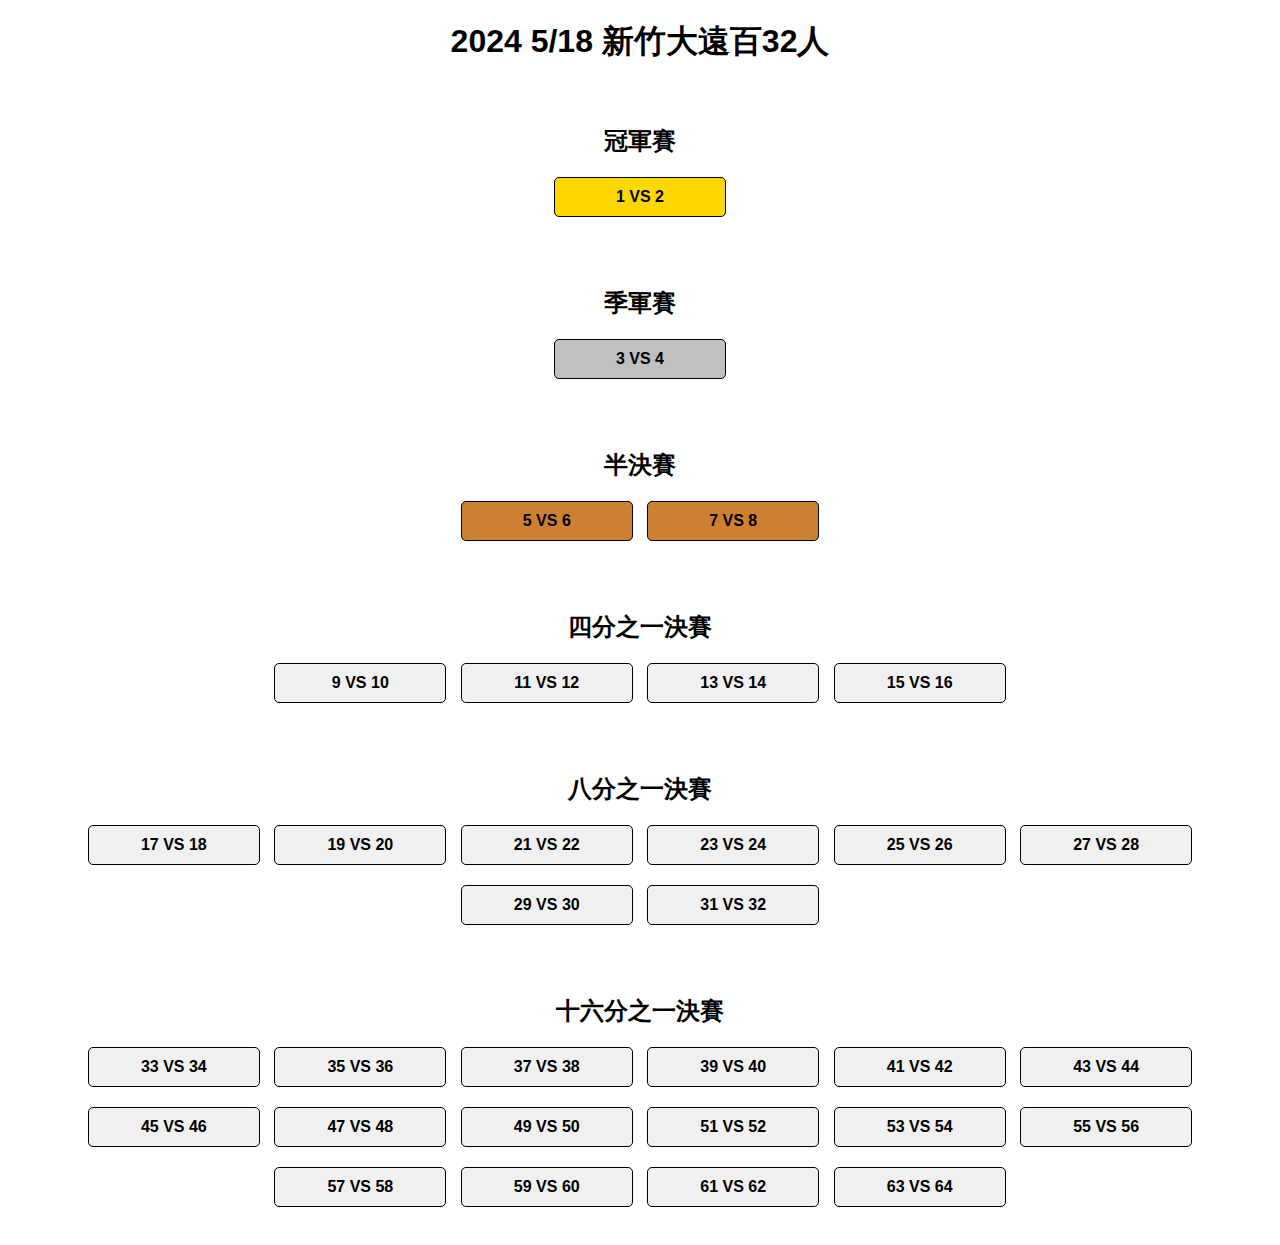
==== 20240518/index.html @ 15880b82 "Add files via upload" ====
<!DOCTYPE html>
<html lang="en">
<head>
    <meta charset="UTF-8">
    <meta name="viewport" content="width=device-width, initial-scale=1.0">
    <title>64人對戰表</title>
    <link rel="stylesheet" href="style.css">
</head>
<body>
    <h1>2024 5/18 新竹大遠百32人</h1>
    <div class="bracket">
        <!-- 冠軍賽 -->
        <div class="round final">
            <h2>冠軍賽</h2>
            <div class="match"><a href="final_match_video_link">1 VS 2</a></div>
        </div>
        <!-- 季軍賽 -->
        <div class="round third-place">
            <h2>季軍賽</h2>
            <div class="match"><a href="third_place_match_video_link">3 VS 4</a></div>
        </div>
        <!-- 半決賽 -->
        <div class="round semi-final">
            <h2>半決賽</h2>
            <div class="gameBox">
                <div class="match"><a href="semi_final1_video_link">5 VS 6</a></div>
                <div class="match"><a href="semi_final2_video_link">7 VS 8</a></div>
            </div>
            
        </div>
        <!-- 四分之一決賽 -->
        <div class="round quarter-final">
            <h2>四分之一決賽</h2>
            <div class="gameBox">
                <div class="match"><a href="quarter_final1_video_link">9 VS 10</a></div>
                <div class="match"><a href="quarter_final2_video_link">11 VS 12</a></div>
                <div class="match"><a href="quarter_final3_video_link">13 VS 14</a></div>
                <div class="match"><a href="quarter_final4_video_link">15 VS 16</a></div>
            </div>
            
        </div>
        <!-- 八分之一決賽 -->
        <div class="round round-of-16">
            <h2>八分之一決賽</h2>
            <div class="gameBox">
                <div class="match"><a href="round_of_16_1_video_link">17 VS 18</a></div>
                <div class="match"><a href="round_of_16_2_video_link">19 VS 20</a></div>
                <div class="match"><a href="round_of_16_3_video_link">21 VS 22</a></div>
                <div class="match"><a href="round_of_16_4_video_link">23 VS 24</a></div>
                <div class="match"><a href="round_of_16_5_video_link">25 VS 26</a></div>
                <div class="match"><a href="round_of_16_6_video_link">27 VS 28</a></div>
                <div class="match"><a href="round_of_16_7_video_link">29 VS 30</a></div>
                <div class="match"><a href="round_of_16_8_video_link">31 VS 32</a></div>
            </div>
            
        </div>
        <!-- 十六分之一決賽 -->
        <div class="round round-of-32">
            <h2>十六分之一決賽</h2>
            <div class="gameBox">
                <div class="match"><a href="round_of_32_1_video_link">33 VS 34</a></div>
                <div class="match"><a href="round_of_32_2_video_link">35 VS 36</a></div>
                <div class="match"><a href="round_of_32_3_video_link">37 VS 38</a></div>
                <div class="match"><a href="round_of_32_4_video_link">39 VS 40</a></div>
                <div class="match"><a href="round_of_32_5_video_link">41 VS 42</a></div>
                <div class="match"><a href="round_of_32_6_video_link">43 VS 44</a></div>
                <div class="match"><a href="round_of_32_7_video_link">45 VS 46</a></div>
                <div class="match"><a href="round_of_32_8_video_link">47 VS 48</a></div>
                <div class="match"><a href="round_of_32_9_video_link">49 VS 50</a></div>
                <div class="match"><a href="round_of_32_10_video_link">51 VS 52</a></div>
                <div class="match"><a href="round_of_32_11_video_link">53 VS 54</a></div>
                <div class="match"><a href="round_of_32_12_video_link">55 VS 56</a></div>
                <div class="match"><a href="round_of_32_13_video_link">57 VS 58</a></div>
                <div class="match"><a href="round_of_32_14_video_link">59 VS 60</a></div>
                <div class="match"><a href="round_of_32_15_video_link">61 VS 62</a></div>
                <div class="match"><a href="round_of_32_16_video_link">63 VS 64</a></div>
            </div>
            
        </div>
    </div>
</body>
</html>
---- 20240518/style.css ----
body {
    font-family: Arial, sans-serif;
    text-align: center;
}

h1 {
    margin-top: 20px;
}

.bracket {
    display: flex;
    flex-direction: column;
    align-items: center;
}

.round {
    margin: 20px 0;
    width: 100%;
}

.round h2 {
    margin-bottom: 10px;
}

.match {
    margin: 10px 5px;
    padding: 10px;
    border: 1px solid #000;
    border-radius: 5px;
    background-color: #f0f0f0;
    display: inline-block;
    width: 150px;
    text-align: center;
}

.match a {
    text-decoration: none;
    color: #000;
    font-weight: bold;
}

.final .match {
    background-color: #ffd700;
}

.third-place .match {
    background-color: #c0c0c0;
}

.semi-final .match {
    background-color: #cd7f32;
}
.gameBox{
    display: inline-block;
}
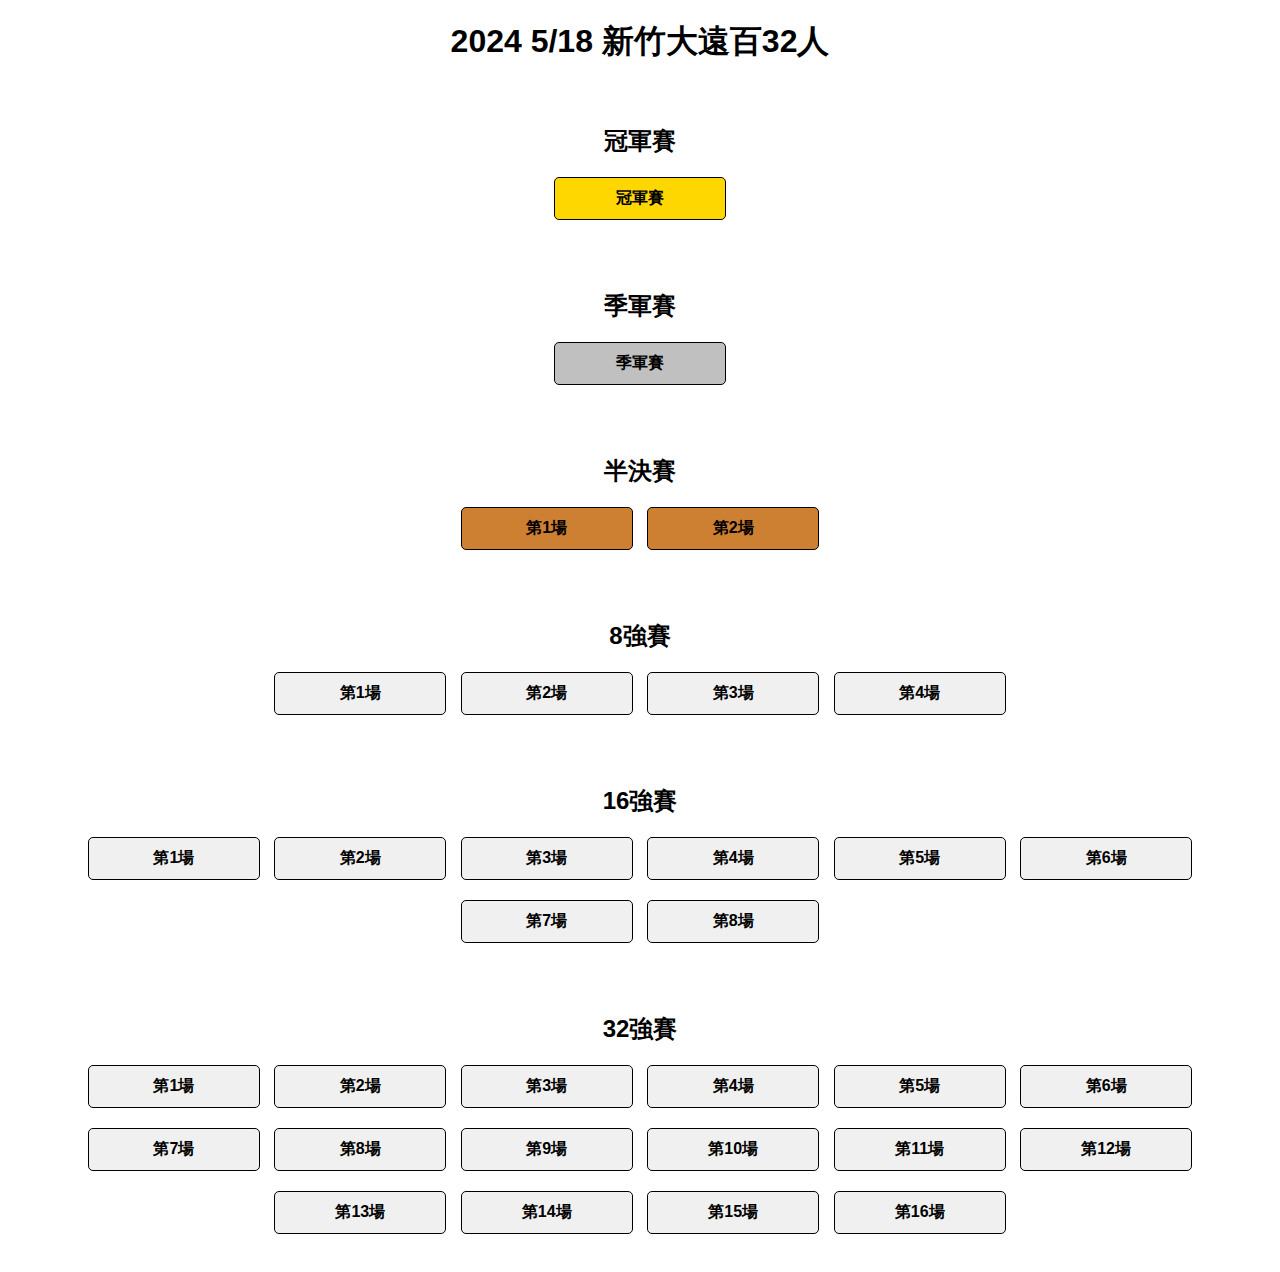
==== commit 1633cd32: "Update index.html" ====
--- a/20240518/index.html
+++ b/20240518/index.html
@@ -12,71 +12,72 @@
         <!-- 冠軍賽 -->
         <div class="round final">
             <h2>冠軍賽</h2>
-            <div class="match"><a href="final_match_video_link">1 VS 2</a></div>
+            <div class="match"><a href="final_match_video_link">冠軍賽</a></div>
         </div>
         <!-- 季軍賽 -->
         <div class="round third-place">
             <h2>季軍賽</h2>
-            <div class="match"><a href="third_place_match_video_link">3 VS 4</a></div>
+            <div class="match"><a href="third_place_match_video_link">季軍賽</a></div>
         </div>
         <!-- 半決賽 -->
         <div class="round semi-final">
             <h2>半決賽</h2>
             <div class="gameBox">
-                <div class="match"><a href="semi_final1_video_link">5 VS 6</a></div>
-                <div class="match"><a href="semi_final2_video_link">7 VS 8</a></div>
+                <div class="match"><a href="">第1場</a></div>
+                <div class="match"><a href="">第2場</a></div>
             </div>
             
         </div>
         <!-- 四分之一決賽 -->
         <div class="round quarter-final">
-            <h2>四分之一決賽</h2>
+            <h2>8強賽</h2>
             <div class="gameBox">
-                <div class="match"><a href="quarter_final1_video_link">9 VS 10</a></div>
-                <div class="match"><a href="quarter_final2_video_link">11 VS 12</a></div>
-                <div class="match"><a href="quarter_final3_video_link">13 VS 14</a></div>
-                <div class="match"><a href="quarter_final4_video_link">15 VS 16</a></div>
+                <div class="match"><a href="">第1場</a></div>
+                <div class="match"><a href="">第2場</a></div>
+                <div class="match"><a href="">第3場</a></div>
+                <div class="match"><a href="">第4場</a></div>
             </div>
             
         </div>
         <!-- 八分之一決賽 -->
         <div class="round round-of-16">
-            <h2>八分之一決賽</h2>
+            <h2>16強賽</h2>
             <div class="gameBox">
-                <div class="match"><a href="round_of_16_1_video_link">17 VS 18</a></div>
-                <div class="match"><a href="round_of_16_2_video_link">19 VS 20</a></div>
-                <div class="match"><a href="round_of_16_3_video_link">21 VS 22</a></div>
-                <div class="match"><a href="round_of_16_4_video_link">23 VS 24</a></div>
-                <div class="match"><a href="round_of_16_5_video_link">25 VS 26</a></div>
-                <div class="match"><a href="round_of_16_6_video_link">27 VS 28</a></div>
-                <div class="match"><a href="round_of_16_7_video_link">29 VS 30</a></div>
-                <div class="match"><a href="round_of_16_8_video_link">31 VS 32</a></div>
+                <div class="match"><a href="">第1場</a></div>
+                <div class="match"><a href="">第2場</a></div>
+                <div class="match"><a href="">第3場</a></div>
+                <div class="match"><a href="">第4場</a></div>
+                <div class="match"><a href="">第5場</a></div>
+                <div class="match"><a href="">第6場</a></div>
+                <div class="match"><a href="">第7場</a></div>
+                <div class="match"><a href="">第8場</a></div>
             </div>
             
         </div>
         <!-- 十六分之一決賽 -->
         <div class="round round-of-32">
-            <h2>十六分之一決賽</h2>
+            <h2>32強賽</h2>
             <div class="gameBox">
-                <div class="match"><a href="round_of_32_1_video_link">33 VS 34</a></div>
-                <div class="match"><a href="round_of_32_2_video_link">35 VS 36</a></div>
-                <div class="match"><a href="round_of_32_3_video_link">37 VS 38</a></div>
-                <div class="match"><a href="round_of_32_4_video_link">39 VS 40</a></div>
-                <div class="match"><a href="round_of_32_5_video_link">41 VS 42</a></div>
-                <div class="match"><a href="round_of_32_6_video_link">43 VS 44</a></div>
-                <div class="match"><a href="round_of_32_7_video_link">45 VS 46</a></div>
-                <div class="match"><a href="round_of_32_8_video_link">47 VS 48</a></div>
-                <div class="match"><a href="round_of_32_9_video_link">49 VS 50</a></div>
-                <div class="match"><a href="round_of_32_10_video_link">51 VS 52</a></div>
-                <div class="match"><a href="round_of_32_11_video_link">53 VS 54</a></div>
-                <div class="match"><a href="round_of_32_12_video_link">55 VS 56</a></div>
-                <div class="match"><a href="round_of_32_13_video_link">57 VS 58</a></div>
-                <div class="match"><a href="round_of_32_14_video_link">59 VS 60</a></div>
-                <div class="match"><a href="round_of_32_15_video_link">61 VS 62</a></div>
-                <div class="match"><a href="round_of_32_16_video_link">63 VS 64</a></div>
+                <div class="match"><a href="">第1場</a></div>
+                <div class="match"><a href="">第2場</a></div>
+                <div class="match"><a href="">第3場</a></div>
+                <div class="match"><a href="">第4場</a></div>
+                <div class="match"><a href="">第5場</a></div>
+                <div class="match"><a href="">第6場</a></div>
+                <div class="match"><a href="">第7場</a></div>
+                <div class="match"><a href="">第8場</a></div>
+                <div class="match"><a href="">第9場</a></div>
+                <div class="match"><a href="">第10場</a></div>
+                <div class="match"><a href="">第11場</a></div>
+                <div class="match"><a href="">第12場</a></div>
+                <div class="match"><a href="">第13場</a></div>
+                <div class="match"><a href="">第14場</a></div>
+                <div class="match"><a href="">第15場</a></div>
+                <div class="match"><a href="">第16場</a></div>
             </div>
             
         </div>
     </div>
 </body>
 </html>
+
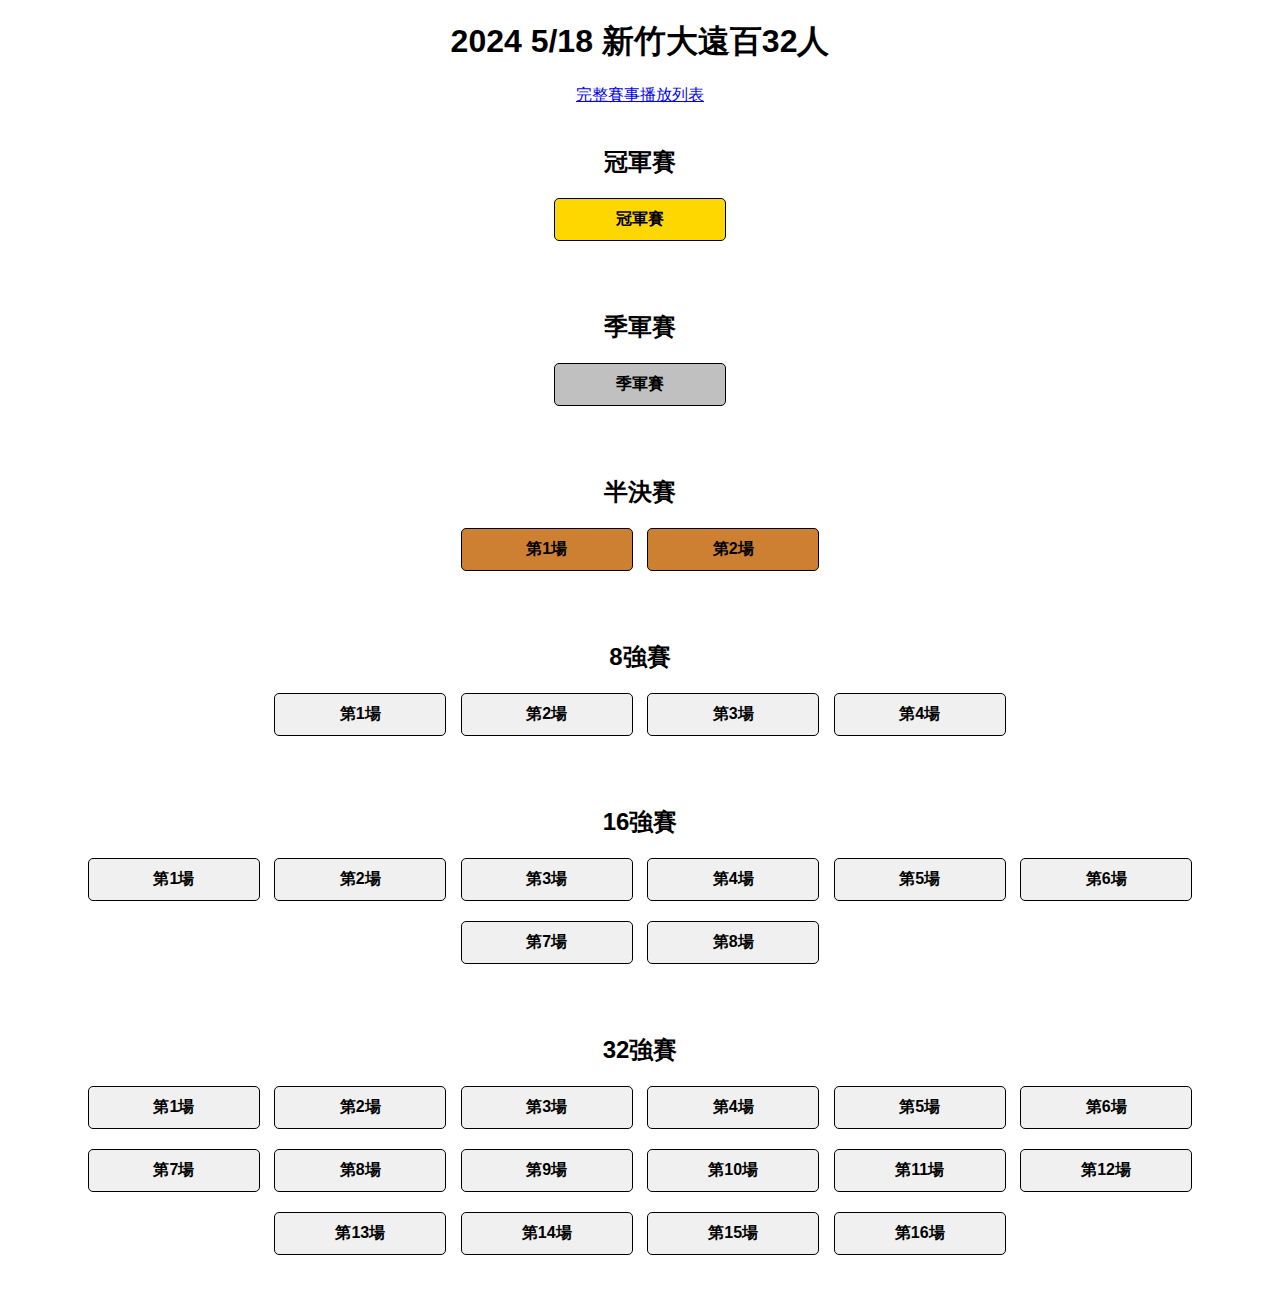
==== commit 91dd1445: "Update index.html" ====
--- a/20240518/index.html
+++ b/20240518/index.html
@@ -8,23 +8,24 @@
 </head>
 <body>
     <h1>2024 5/18 新竹大遠百32人</h1>
+    <a href="https://www.youtube.com/playlist?list=PLaDpLmSz5cBZI5eEe8fYo141ZNbYXdlob">完整賽事播放列表</a>
     <div class="bracket">
         <!-- 冠軍賽 -->
         <div class="round final">
             <h2>冠軍賽</h2>
-            <div class="match"><a href="final_match_video_link">冠軍賽</a></div>
+            <div class="match"><a href="https://youtu.be/skPboAGznHQ" target="-blank">冠軍賽</a></div>
         </div>
         <!-- 季軍賽 -->
         <div class="round third-place">
             <h2>季軍賽</h2>
-            <div class="match"><a href="third_place_match_video_link">季軍賽</a></div>
+            <div class="match"><a href="https://youtu.be/skPboAGznHQ" target="-blank">季軍賽</a></div>
         </div>
         <!-- 半決賽 -->
         <div class="round semi-final">
             <h2>半決賽</h2>
             <div class="gameBox">
-                <div class="match"><a href="">第1場</a></div>
-                <div class="match"><a href="">第2場</a></div>
+                <div class="match"><a href="https://youtu.be/OjHxx5Pf00A" target="-blank" >第1場</a></div>
+                <div class="match"><a href="https://youtu.be/mGbr7UXW698" target="-blank" >第2場</a></div>
             </div>
             
         </div>
@@ -32,10 +33,10 @@
         <div class="round quarter-final">
             <h2>8強賽</h2>
             <div class="gameBox">
-                <div class="match"><a href="">第1場</a></div>
-                <div class="match"><a href="">第2場</a></div>
-                <div class="match"><a href="">第3場</a></div>
-                <div class="match"><a href="">第4場</a></div>
+                <div class="match"><a href="https://youtu.be/P4EkPvEYUJk" target="-blank">第1場</a></div>
+                <div class="match"><a href="https://youtu.be/i2USl6vC8gY" target="-blank">第2場</a></div>
+                <div class="match"><a href="https://youtu.be/TuKqIX1EupQ" target="-blank">第3場</a></div>
+                <div class="match"><a href="https://youtu.be/Q_LSP2yTjw4" target="-blank">第4場</a></div>
             </div>
             
         </div>
@@ -43,14 +44,14 @@
         <div class="round round-of-16">
             <h2>16強賽</h2>
             <div class="gameBox">
-                <div class="match"><a href="">第1場</a></div>
-                <div class="match"><a href="">第2場</a></div>
-                <div class="match"><a href="">第3場</a></div>
-                <div class="match"><a href="">第4場</a></div>
-                <div class="match"><a href="">第5場</a></div>
-                <div class="match"><a href="">第6場</a></div>
-                <div class="match"><a href="">第7場</a></div>
-                <div class="match"><a href="">第8場</a></div>
+                <div class="match"><a href="https://youtu.be/CNpcO6T5BN4" target="-blank">第1場</a></div>
+                <div class="match"><a href="https://youtu.be/nnYPCA1ov30" target="-blank">第2場</a></div>
+                <div class="match"><a href="https://youtu.be/diH6g34kaWk" target="-blank">第3場</a></div>
+                <div class="match"><a href="https://youtu.be/JP4B_Ls5upA" target="-blank">第4場</a></div>
+                <div class="match"><a href="https://youtu.be/W9GboVuPoZ8" target="-blank">第5場</a></div>
+                <div class="match"><a href="https://youtu.be/49EbglOhFYs" target="-blank">第6場</a></div>
+                <div class="match"><a href="https://youtu.be/Jc3npb3lzC4" target="-blank">第7場</a></div>
+                <div class="match"><a href="https://youtu.be/Ui-9w8t-0MM" target="-blank">第8場</a></div>
             </div>
             
         </div>
@@ -58,26 +59,25 @@
         <div class="round round-of-32">
             <h2>32強賽</h2>
             <div class="gameBox">
-                <div class="match"><a href="">第1場</a></div>
-                <div class="match"><a href="">第2場</a></div>
-                <div class="match"><a href="">第3場</a></div>
-                <div class="match"><a href="">第4場</a></div>
-                <div class="match"><a href="">第5場</a></div>
-                <div class="match"><a href="">第6場</a></div>
-                <div class="match"><a href="">第7場</a></div>
-                <div class="match"><a href="">第8場</a></div>
-                <div class="match"><a href="">第9場</a></div>
-                <div class="match"><a href="">第10場</a></div>
-                <div class="match"><a href="">第11場</a></div>
-                <div class="match"><a href="">第12場</a></div>
-                <div class="match"><a href="">第13場</a></div>
-                <div class="match"><a href="">第14場</a></div>
-                <div class="match"><a href="">第15場</a></div>
-                <div class="match"><a href="">第16場</a></div>
+                <div class="match"><a href="https://youtu.be/jH803s6a4o0" target="-blank">第1場</a></div>
+                <div class="match"><a href="https://youtu.be/tyQbcBKznAw" target="-blank">第2場</a></div>
+                <div class="match"><a href="https://youtu.be/kzqu35xJNIs" target="-blank">第3場</a></div>
+                <div class="match"><a href="https://youtu.be/GyeO9jCQM3E" target="-blank">第4場</a></div>
+                <div class="match"><a href="https://youtu.be/2tJeyf8_q2I" target="-blank">第5場</a></div>
+                <div class="match"><a href="https://youtu.be/Y6HE4vR4nBk" target="-blank">第6場</a></div>
+                <div class="match"><a href="https://youtu.be/3ySYB7UuHj4" target="-blank">第7場</a></div>
+                <div class="match"><a href="https://youtu.be/KXATXL6pDdw" target="-blank">第8場</a></div>
+                <div class="match"><a href="https://youtu.be/4MGsnwP-Zlo" target="-blank">第9場</a></div>
+                <div class="match"><a href="https://youtu.be/66o9oflrbso" target="-blank">第10場</a></div>
+                <div class="match"><a href="https://youtu.be/s1N0ZvtM3bs" target="-blank">第11場</a></div>
+                <div class="match"><a href="https://youtu.be/m6vcKl1HXHk" target="-blank">第12場</a></div>
+                <div class="match"><a href="https://youtu.be/4aGrdjqLjpA" target="-blank">第13場</a></div>
+                <div class="match"><a href="https://youtu.be/0S8qTxJot-o" target="-blank">第14場</a></div>
+                <div class="match"><a href="https://youtu.be/AiOfPMfn37w" target="-blank">第15場</a></div>
+                <div class="match"><a href="https://youtu.be/8p1XJbSXWok" target="-blank">第16場</a></div>
             </div>
             
         </div>
     </div>
 </body>
 </html>
-
